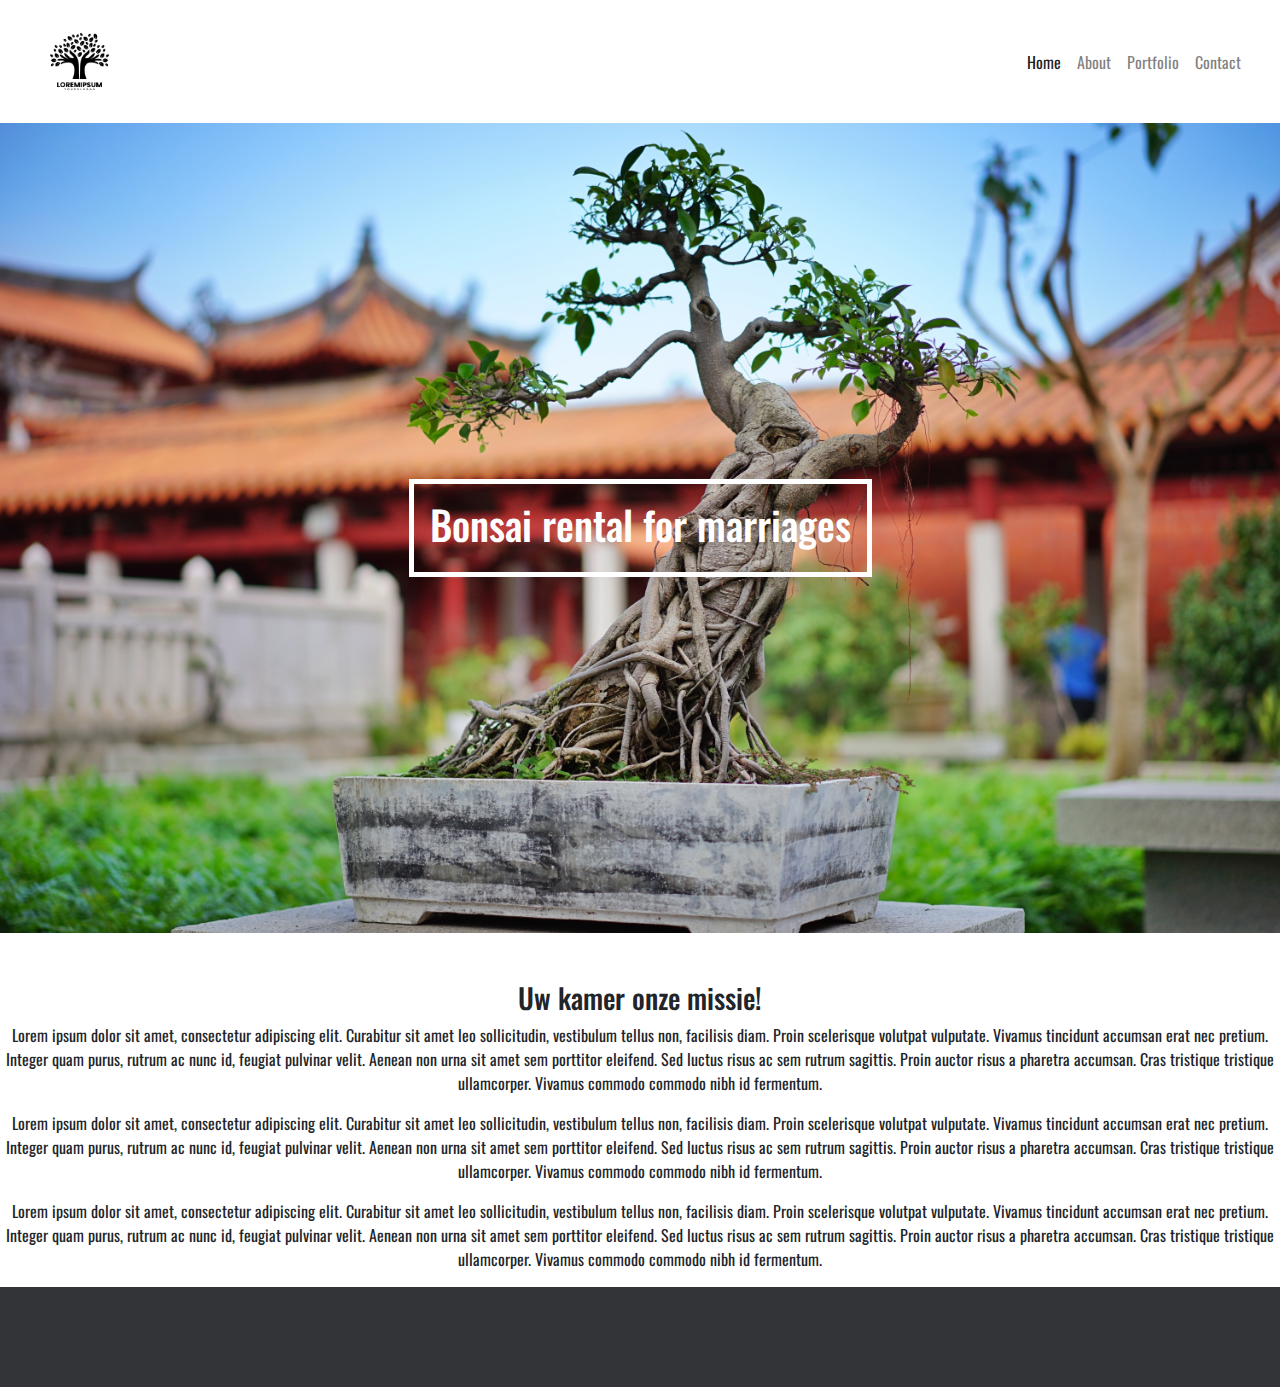
==== index.html @ f80003cd "contact form page" ====
<!DOCTYPE html>
<html lang="en">

<head>
    <meta charset="UTF-8">
    <meta name="viewport" content="width=device-width, user-scalable=no">
    <title>Responsive Navbar with Bootstrap</title>

    <!-- css file  -->
    <link rel="stylesheet" href="style.css">

    <!-- google font  -->
    <link rel="preconnect" href="https://fonts.googleapis.com">
    <link rel="preconnect" href="https://fonts.gstatic.com" crossorigin>
    <link href="https://fonts.googleapis.com/css2?family=Oswald&display=swap" rel="stylesheet">

    <!-- font awesome  -->

    <link rel="stylesheet" href="https://cdnjs.cloudflare.com/ajax/libs/font-awesome/6.4.2/css/all.min.css"
        integrity="sha512-z3gLpd7yknf1YoNbCzqRKc4qyor8gaKU1qmn+CShxbuBusANI9QpRohGBreCFkKxLhei6S9CQXFEbbKuqLg0DA=="
        crossorigin="anonymous" referrerpolicy="no-referrer" />

    <!-- Add Bootstrap CSS -->
    <link rel="stylesheet" href="https://maxcdn.bootstrapcdn.com/bootstrap/4.5.2/css/bootstrap.min.css">
</head>

<body>

    <nav class="navbar navbar-expand-lg navbar-light " style="background-color: white;">
        <div class="container-fluid">
            <a class="navbar-brand" href="#"><img src="images/logo.jpg" alt=""></a>
            <button class="navbar-toggler" type="button" data-bs-toggle="collapse" data-bs-target="#navbarNav"
                aria-controls="navbarNav" aria-expanded="false" aria-label="Toggle navigation">
                <span class="navbar-toggler-icon"></span>
            </button>
            <div class="collapse navbar-collapse" id="navbarNav">
                <ul class="navbar-nav">
                    <li class="nav-item">
                        <a class="nav-link active" aria-current="page" href="index.html">Home</a>
                    </li>
                    <li class="nav-item">
                        <a class="nav-link" href="about.html">About</a>
                    </li>
                    <li class="nav-item">
                        <a class="nav-link" href="portfolio.html">Portfolio</a>
                    </li>
                    <li class="nav-item">
                        <a class="nav-link" href="contact.html">Contact</a>
                    </li>
                </ul>
            </div>
        </div>
    </nav>

    <header>
        <section class="background-img">
            <div class="index-heading">
                <h1>Bonsai rental for marriages</h1>
            </div>
        </section>
        <section class="text-center mt-5">
            <h3>Uw kamer onze missie!</h3>
            <p>
                Lorem ipsum dolor sit amet, consectetur adipiscing elit. Curabitur sit amet leo sollicitudin, vestibulum
                tellus non,
                facilisis diam. Proin scelerisque volutpat vulputate. Vivamus tincidunt accumsan erat nec pretium.
                Integer
                quam purus,
                rutrum ac nunc id, feugiat pulvinar velit. Aenean non urna sit amet sem porttitor eleifend. Sed luctus
                risus
                ac sem
                rutrum sagittis. Proin auctor risus a pharetra accumsan. Cras tristique tristique ullamcorper. Vivamus
                commodo commodo
                nibh id fermentum.
            </p>
            <p>
                Lorem ipsum dolor sit amet, consectetur adipiscing elit. Curabitur sit amet leo sollicitudin, vestibulum
                tellus non,
                facilisis diam. Proin scelerisque volutpat vulputate. Vivamus tincidunt accumsan erat nec pretium.
                Integer
                quam purus,
                rutrum ac nunc id, feugiat pulvinar velit. Aenean non urna sit amet sem porttitor eleifend. Sed luctus
                risus
                ac sem
                rutrum sagittis. Proin auctor risus a pharetra accumsan. Cras tristique tristique ullamcorper. Vivamus
                commodo commodo
                nibh id fermentum.
            </p>
            <p>
                Lorem ipsum dolor sit amet, consectetur adipiscing elit. Curabitur sit amet leo sollicitudin, vestibulum
                tellus non,
                facilisis diam. Proin scelerisque volutpat vulputate. Vivamus tincidunt accumsan erat nec pretium.
                Integer
                quam purus,
                rutrum ac nunc id, feugiat pulvinar velit. Aenean non urna sit amet sem porttitor eleifend. Sed luctus
                risus
                ac sem
                rutrum sagittis. Proin auctor risus a pharetra accumsan. Cras tristique tristique ullamcorper. Vivamus
                commodo commodo
                nibh id fermentum.
            </p>
        </section>
    </header>

    <footer>
        <a href="#" class="mr-4">
            <i class="fa-brands fa-twitter"></i>
        </a>
        <a href="#">
            <i class="fa-brands fa-instagram"></i>
        </a>
    </footer>

    <!-- Add Bootstrap JS and jQuery for toggling the navbar on small screens -->
    <script src="https://code.jquery.com/jquery-3.5.1.slim.min.js"></script>
    <script src="https://cdnjs.cloudflare.com/ajax/libs/bootstrap/5.0.1/js/bootstrap.min.js"
        integrity="sha512-EKWWs1ZcA2ZY9lbLISPz8aGR2+L7JVYqBAYTq5AXgBkSjRSuQEGqWx8R1zAX16KdXPaCjOCaKE8MCpU0wcHlHA=="
        crossorigin="anonymous" referrerpolicy="no-referrer"></script>
    <!-- <script src="https://cdn.jsdelivr.net/npm/@popperjs/core@2.5.3/dist/umd/popper.min.js"></script> -->
    <script src="https://maxcdn.bootstrapcdn.com/bootstrap/4.5.2/js/bootstrap.min.js"></script>

    <!-- javascript file  -->

    <script src="main.js"></script>

</body>

</html>
---- style.css ----
:root {
    --black: #323437;
}

* {
    font-family: 'Oswald', sans-serif;
    margin: 0;
    padding: 0;
    box-sizing: border-box;
}

a {
    text-decoration: none;
    color: white;
}

a:hover {
    text-decoration: none;
    color: white;
}

.navbar .navbar-brand img {
    width: 10%;
}

header .background-img {
    display: grid;
    justify-content: center;
    align-items: center;
    color: white;
    height: 90vh;
    background: url(images/header-img.jpg) no-repeat center center/cover;
}

header .index-heading {
    border: 5px solid white;
    padding: 1rem;
}

footer {
    background-color: var(--black);
    display: flex;
    text-align: center;
    padding: 2rem;
    font-size: 150%;
}

footer a {
    color: white;
    text-decoration: none;
}

footer a:hover {
    text-decoration: none;
    color: white;
}


/* about  */

.about .para-mobile {
    display: none;
}


/* portfolio  */

.port-card img {
    height: 20rem;
}

.container-1 {
    padding: 0rem 3rem 0rem 3rem;
}

@media (max-width:992px) {
    header .index-heading {
        border: 5px solid white;
        padding: .5rem;
        text-align: center;
    }

    .about img {
        width: 100%;
    }

    .about .para-pc {
        display: none !important;
    }

    .about .para-mobile {
        display: block !important;
    }
}
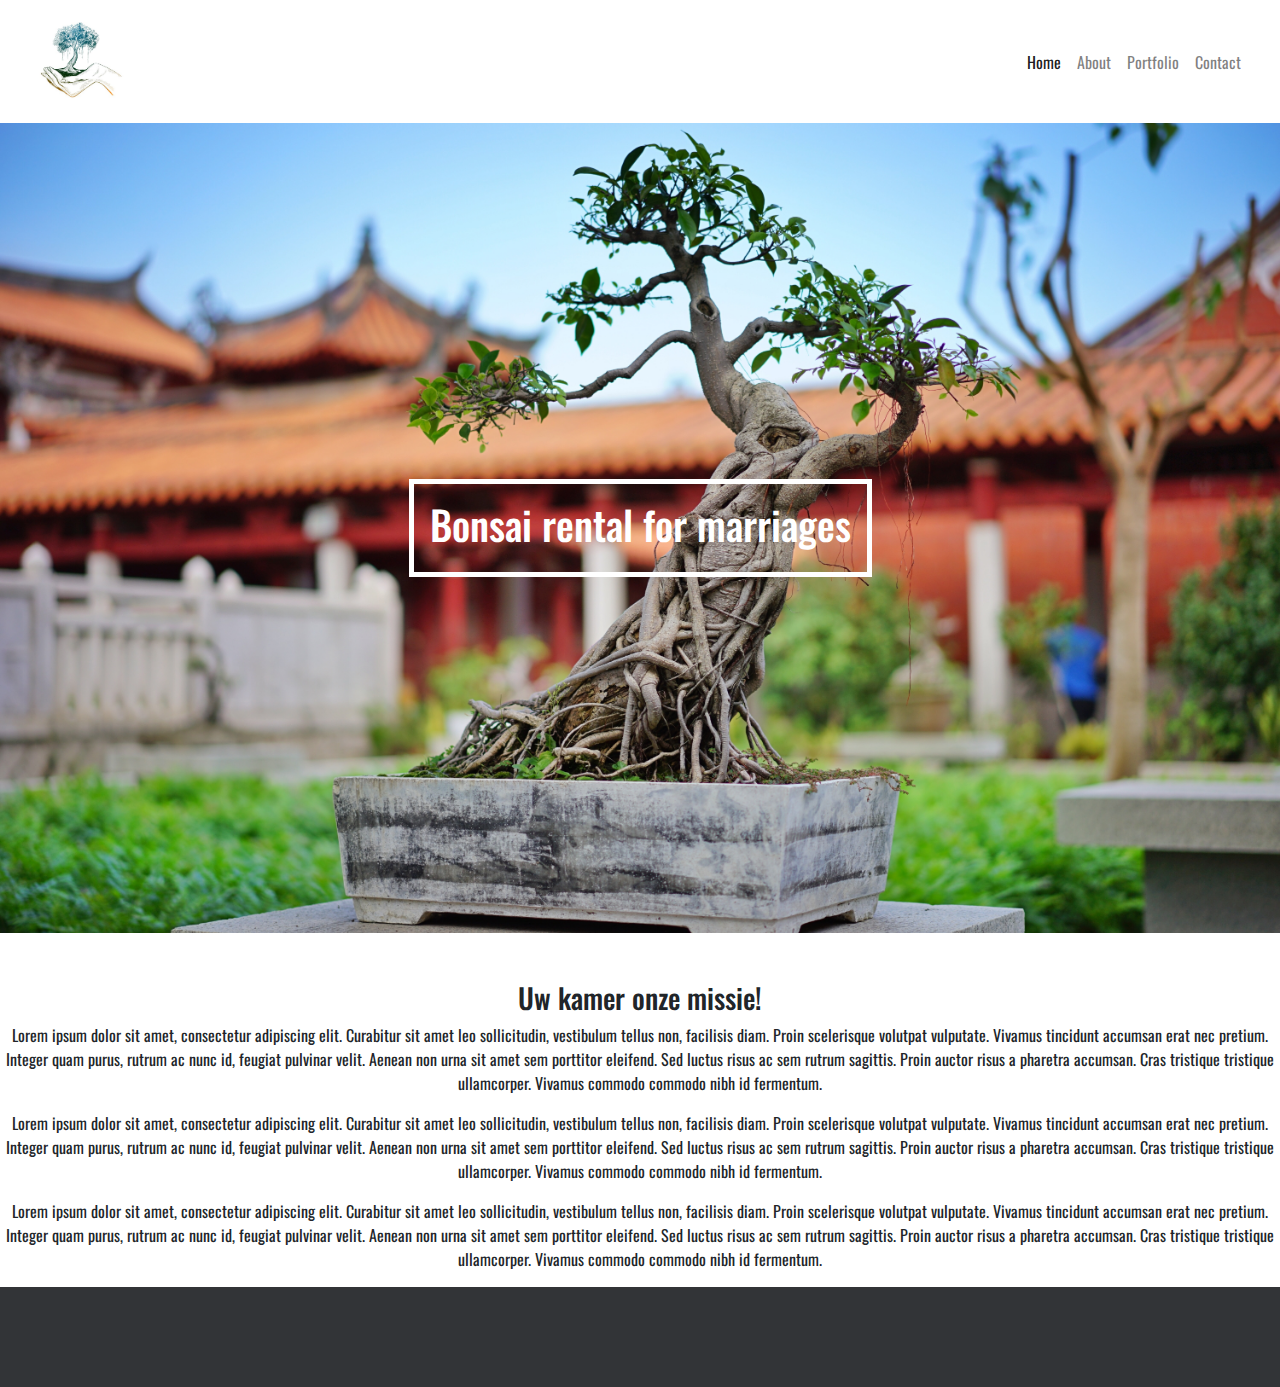
==== commit 1b6ef812: "modify navbar" ====
--- a/index.html
+++ b/index.html
@@ -25,21 +25,24 @@
 </head>
 
 <body>
-
-    <nav class="navbar navbar-expand-lg navbar-light " style="background-color: white;">
+    <!-- navbar  -->
+    <nav class="navbar navbar-expand-lg navbar-light">
         <div class="container-fluid">
-            <a class="navbar-brand" href="#"><img src="images/logo.jpg" alt=""></a>
-            <button class="navbar-toggler" type="button" data-bs-toggle="collapse" data-bs-target="#navbarNav"
-                aria-controls="navbarNav" aria-expanded="false" aria-label="Toggle navigation">
+            <a class="navbar-brand" href="#">
+                <img src="images/logo.jpg" alt="" class="img-fluid">
+            </a>
+            <button class="navbar-toggler" type="button" data-bs-toggle="collapse"
+                data-bs-target="#navbarSupportedContent" aria-controls="navbarSupportedContent" aria-expanded="false"
+                aria-label="Toggle navigation">
                 <span class="navbar-toggler-icon"></span>
             </button>
-            <div class="collapse navbar-collapse" id="navbarNav">
-                <ul class="navbar-nav">
+            <div class="collapse navbar-collapse" id="navbarSupportedContent">
+                <div class="navbar-nav ml-auto">
                     <li class="nav-item">
                         <a class="nav-link active" aria-current="page" href="index.html">Home</a>
                     </li>
                     <li class="nav-item">
-                        <a class="nav-link" href="about.html">About</a>
+                        <a class="nav-link " href="about.html">About</a>
                     </li>
                     <li class="nav-item">
                         <a class="nav-link" href="portfolio.html">Portfolio</a>
@@ -47,11 +50,11 @@
                     <li class="nav-item">
                         <a class="nav-link" href="contact.html">Contact</a>
                     </li>
-                </ul>
+                </div>
             </div>
-        </div>
     </nav>
-
+    <!-- navbar  -->
+    <!-- header section  -->
     <header>
         <section class="background-img">
             <div class="index-heading">
@@ -101,16 +104,17 @@
             </p>
         </section>
     </header>
-
+    <!-- header section  -->
+    <!-- footer  -->
     <footer>
         <a href="#" class="mr-4">
+            <i class="fa-brands fa-facebook"></i>
+        </a>
+        <a href="#">
             <i class="fa-brands fa-twitter"></i>
         </a>
-        <a href="#">
-            <i class="fa-brands fa-instagram"></i>
-        </a>
     </footer>
-
+    <!-- footer  -->
     <!-- Add Bootstrap JS and jQuery for toggling the navbar on small screens -->
     <script src="https://code.jquery.com/jquery-3.5.1.slim.min.js"></script>
     <script src="https://cdnjs.cloudflare.com/ajax/libs/bootstrap/5.0.1/js/bootstrap.min.js"
--- a/style.css
+++ b/style.css
@@ -19,9 +19,16 @@
     color: white;
 }
 
-.navbar .navbar-brand img {
-    width: 10%;
+/* navbar  */
+
+.navbar .navbar-brand {
+    width: 8%;
 }
+
+
+/* navbar  */
+
+/* index section  */
 
 header .background-img {
     display: grid;
@@ -36,6 +43,10 @@
     border: 5px solid white;
     padding: 1rem;
 }
+
+/* index section  */
+
+/* footer  */
 
 footer {
     background-color: var(--black);
@@ -55,6 +66,7 @@
     color: white;
 }
 
+/* footer  */
 
 /* about  */
 
@@ -62,6 +74,7 @@
     display: none;
 }
 
+/* about  */
 
 /* portfolio  */
 
@@ -73,7 +86,15 @@
     padding: 0rem 3rem 0rem 3rem;
 }
 
+/* portfolio  */
+
+/* media query for tablet and mobile  */
 @media (max-width:992px) {
+
+    .navbar .navbar-brand {
+        width: 12%;
+    }
+
     header .index-heading {
         border: 5px solid white;
         padding: .5rem;
@@ -91,4 +112,21 @@
     .about .para-mobile {
         display: block !important;
     }
-}+}
+
+/* media query for tablet and mobile */
+
+/* media query for small phone  */
+
+@media (max-width:322px) {
+
+    .navbar .navbar-brand {
+        width: 20%;
+    }
+
+    .container-1 {
+        padding-left: 10px;
+    }
+}
+
+/* media query for small phone  */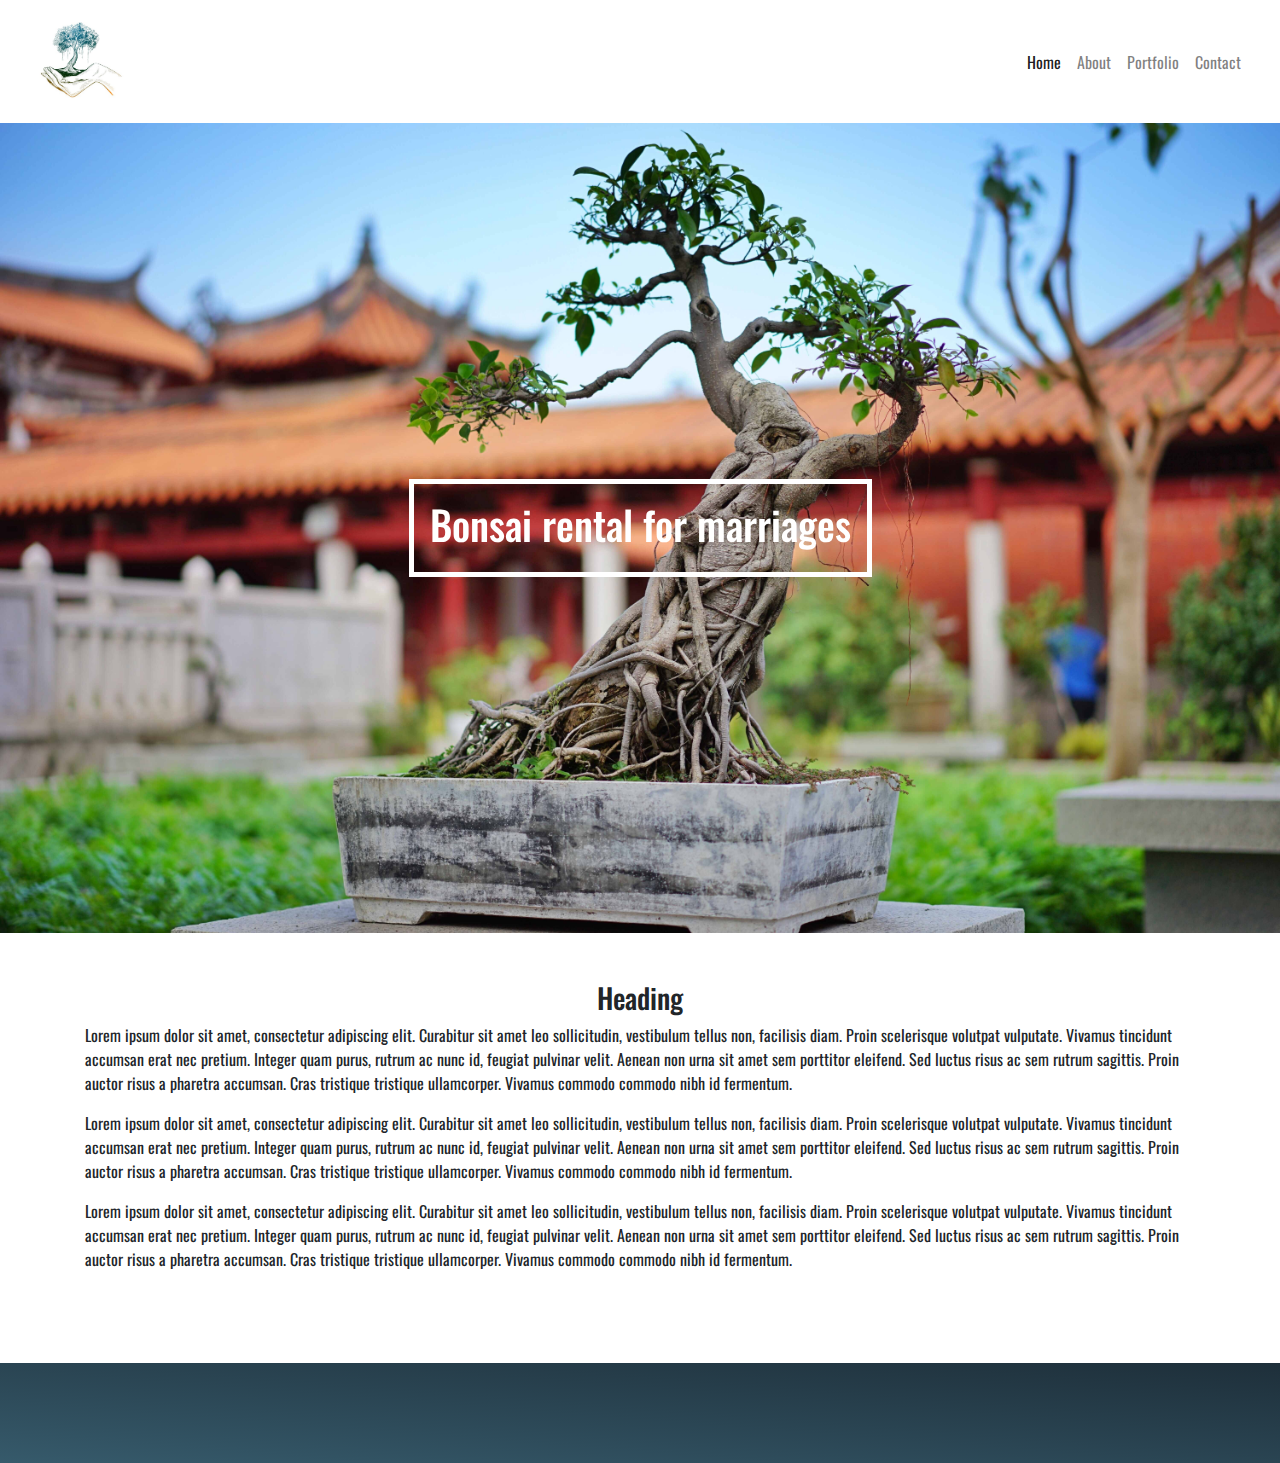
==== commit d5ddf3fa: "resizing images" ====
--- a/index.html
+++ b/index.html
@@ -22,6 +22,11 @@
 
     <!-- Add Bootstrap CSS -->
     <link rel="stylesheet" href="https://maxcdn.bootstrapcdn.com/bootstrap/4.5.2/css/bootstrap.min.css">
+
+    <!-- animation cdn  -->
+
+    <link href="https://unpkg.com/aos@2.3.1/dist/aos.css" rel="stylesheet">
+    <script src="https://unpkg.com/aos@2.3.1/dist/aos.js"></script>
 </head>
 
 <body>
@@ -57,52 +62,85 @@
     <!-- header section  -->
     <header>
         <section class="background-img">
-            <div class="index-heading">
+            <div class="index-heading" data-aos="zoom-in">
                 <h1>Bonsai rental for marriages</h1>
             </div>
         </section>
-        <section class="text-center mt-5">
-            <h3>Uw kamer onze missie!</h3>
-            <p>
-                Lorem ipsum dolor sit amet, consectetur adipiscing elit. Curabitur sit amet leo sollicitudin, vestibulum
-                tellus non,
-                facilisis diam. Proin scelerisque volutpat vulputate. Vivamus tincidunt accumsan erat nec pretium.
-                Integer
-                quam purus,
-                rutrum ac nunc id, feugiat pulvinar velit. Aenean non urna sit amet sem porttitor eleifend. Sed luctus
-                risus
-                ac sem
-                rutrum sagittis. Proin auctor risus a pharetra accumsan. Cras tristique tristique ullamcorper. Vivamus
-                commodo commodo
-                nibh id fermentum.
-            </p>
-            <p>
-                Lorem ipsum dolor sit amet, consectetur adipiscing elit. Curabitur sit amet leo sollicitudin, vestibulum
-                tellus non,
-                facilisis diam. Proin scelerisque volutpat vulputate. Vivamus tincidunt accumsan erat nec pretium.
-                Integer
-                quam purus,
-                rutrum ac nunc id, feugiat pulvinar velit. Aenean non urna sit amet sem porttitor eleifend. Sed luctus
-                risus
-                ac sem
-                rutrum sagittis. Proin auctor risus a pharetra accumsan. Cras tristique tristique ullamcorper. Vivamus
-                commodo commodo
-                nibh id fermentum.
-            </p>
-            <p>
-                Lorem ipsum dolor sit amet, consectetur adipiscing elit. Curabitur sit amet leo sollicitudin, vestibulum
-                tellus non,
-                facilisis diam. Proin scelerisque volutpat vulputate. Vivamus tincidunt accumsan erat nec pretium.
-                Integer
-                quam purus,
-                rutrum ac nunc id, feugiat pulvinar velit. Aenean non urna sit amet sem porttitor eleifend. Sed luctus
-                risus
-                ac sem
-                rutrum sagittis. Proin auctor risus a pharetra accumsan. Cras tristique tristique ullamcorper. Vivamus
-                commodo commodo
-                nibh id fermentum.
-            </p>
+        <section class="mt-5">
+            <h3 class="text-center">Heading</h3>
+            <div class="container">
+                <p>
+                    Lorem ipsum dolor sit amet, consectetur adipiscing elit. Curabitur sit amet leo sollicitudin,
+                    vestibulum
+                    tellus non,
+                    facilisis diam. Proin scelerisque volutpat vulputate. Vivamus tincidunt accumsan erat nec pretium.
+                    Integer
+                    quam purus,
+                    rutrum ac nunc id, feugiat pulvinar velit. Aenean non urna sit amet sem porttitor eleifend. Sed
+                    luctus
+                    risus
+                    ac sem
+                    rutrum sagittis. Proin auctor risus a pharetra accumsan. Cras tristique tristique ullamcorper.
+                    Vivamus
+                    commodo commodo
+                    nibh id fermentum.
+                </p>
+                <p>
+                    Lorem ipsum dolor sit amet, consectetur adipiscing elit. Curabitur sit amet leo sollicitudin,
+                    vestibulum
+                    tellus non,
+                    facilisis diam. Proin scelerisque volutpat vulputate. Vivamus tincidunt accumsan erat nec pretium.
+                    Integer
+                    quam purus,
+                    rutrum ac nunc id, feugiat pulvinar velit. Aenean non urna sit amet sem porttitor eleifend. Sed
+                    luctus
+                    risus
+                    ac sem
+                    rutrum sagittis. Proin auctor risus a pharetra accumsan. Cras tristique tristique ullamcorper.
+                    Vivamus
+                    commodo commodo
+                    nibh id fermentum.
+                </p>
+                <p>
+                    Lorem ipsum dolor sit amet, consectetur adipiscing elit. Curabitur sit amet leo sollicitudin,
+                    vestibulum
+                    tellus non,
+                    facilisis diam. Proin scelerisque volutpat vulputate. Vivamus tincidunt accumsan erat nec pretium.
+                    Integer
+                    quam purus,
+                    rutrum ac nunc id, feugiat pulvinar velit. Aenean non urna sit amet sem porttitor eleifend. Sed
+                    luctus
+                    risus
+                    ac sem
+                    rutrum sagittis. Proin auctor risus a pharetra accumsan. Cras tristique tristique ullamcorper.
+                    Vivamus
+                    commodo commodo
+                    nibh id fermentum.
+                </p>
+            </div>
+
         </section>
+
+        <div class="newsletter text-center" data-aos="flip-right" data-aos-easing="ease-out-cubic"
+            data-aos-duration="2000">
+            <form action="">
+                <fieldset>
+                    <legend>Email subscriptions</legend>
+                    <div id="subscribepara">
+                        <label class="checkbox-label">
+                            <input type="checkbox" name="subscribe" id="subscribe">
+                            Yes! I would like to receive the occasional newsletter via email.
+                        </label>
+                    </div>
+                    <p id="emailpara">
+                        <label>
+                            Email Address:
+                            <input type="text" name="email" id="email">
+                        </label>
+                    </p>
+                </fieldset>
+            </form>
+        </div>
     </header>
     <!-- header section  -->
     <!-- footer  -->
--- a/style.css
+++ b/style.css
@@ -43,13 +43,18 @@
     border: 5px solid white;
     padding: 1rem;
 }
+header .index-heading:hover 
+{
+    transition: .4s ease-in;
+    scale:1.1;
+}
 
 /* index section  */
 
 /* footer  */
 
 footer {
-    background-color: var(--black);
+    background:linear-gradient(to right top,#365a6b,#1e2f3a);
     display: flex;
     text-align: center;
     padding: 2rem;
@@ -63,7 +68,7 @@
 
 footer a:hover {
     text-decoration: none;
-    color: white;
+    color: yellow;
 }
 
 /* footer  */
@@ -87,6 +92,28 @@
 }
 
 /* portfolio  */
+
+/* newsletter  */
+
+.newsletter input[type="text"] {
+    border-radius: 10px;
+    padding: .2rem;
+}
+.checkbox-label input:checked
+{
+    accent-color: rgb(27, 27, 255);
+}
+.checkbox-label input[type=checkbox] {
+    width: 17px;
+    height: 17px;
+}
+.newsletter
+{
+    color:white;
+    background: linear-gradient(to right,#853198,#4c0ece);
+}
+
+/* newsletter  */
 
 /* media query for tablet and mobile  */
 @media (max-width:992px) {
